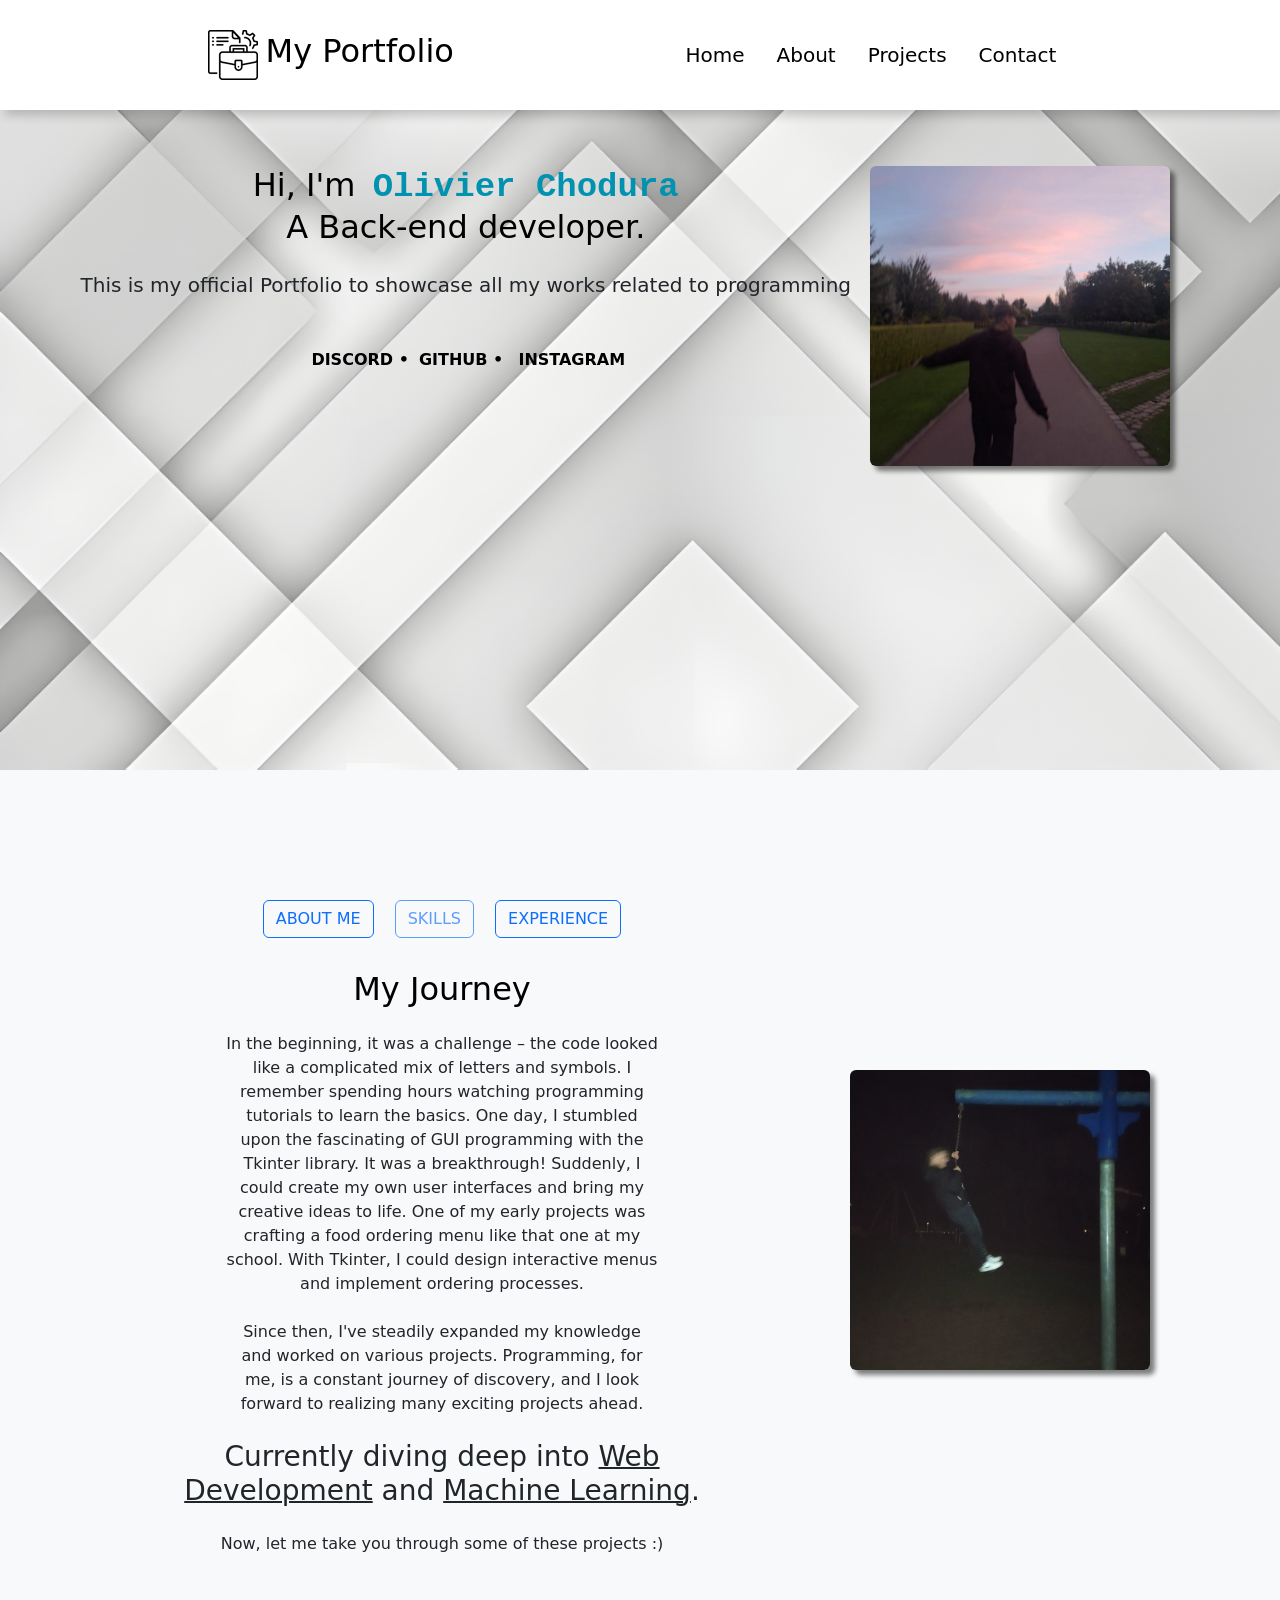
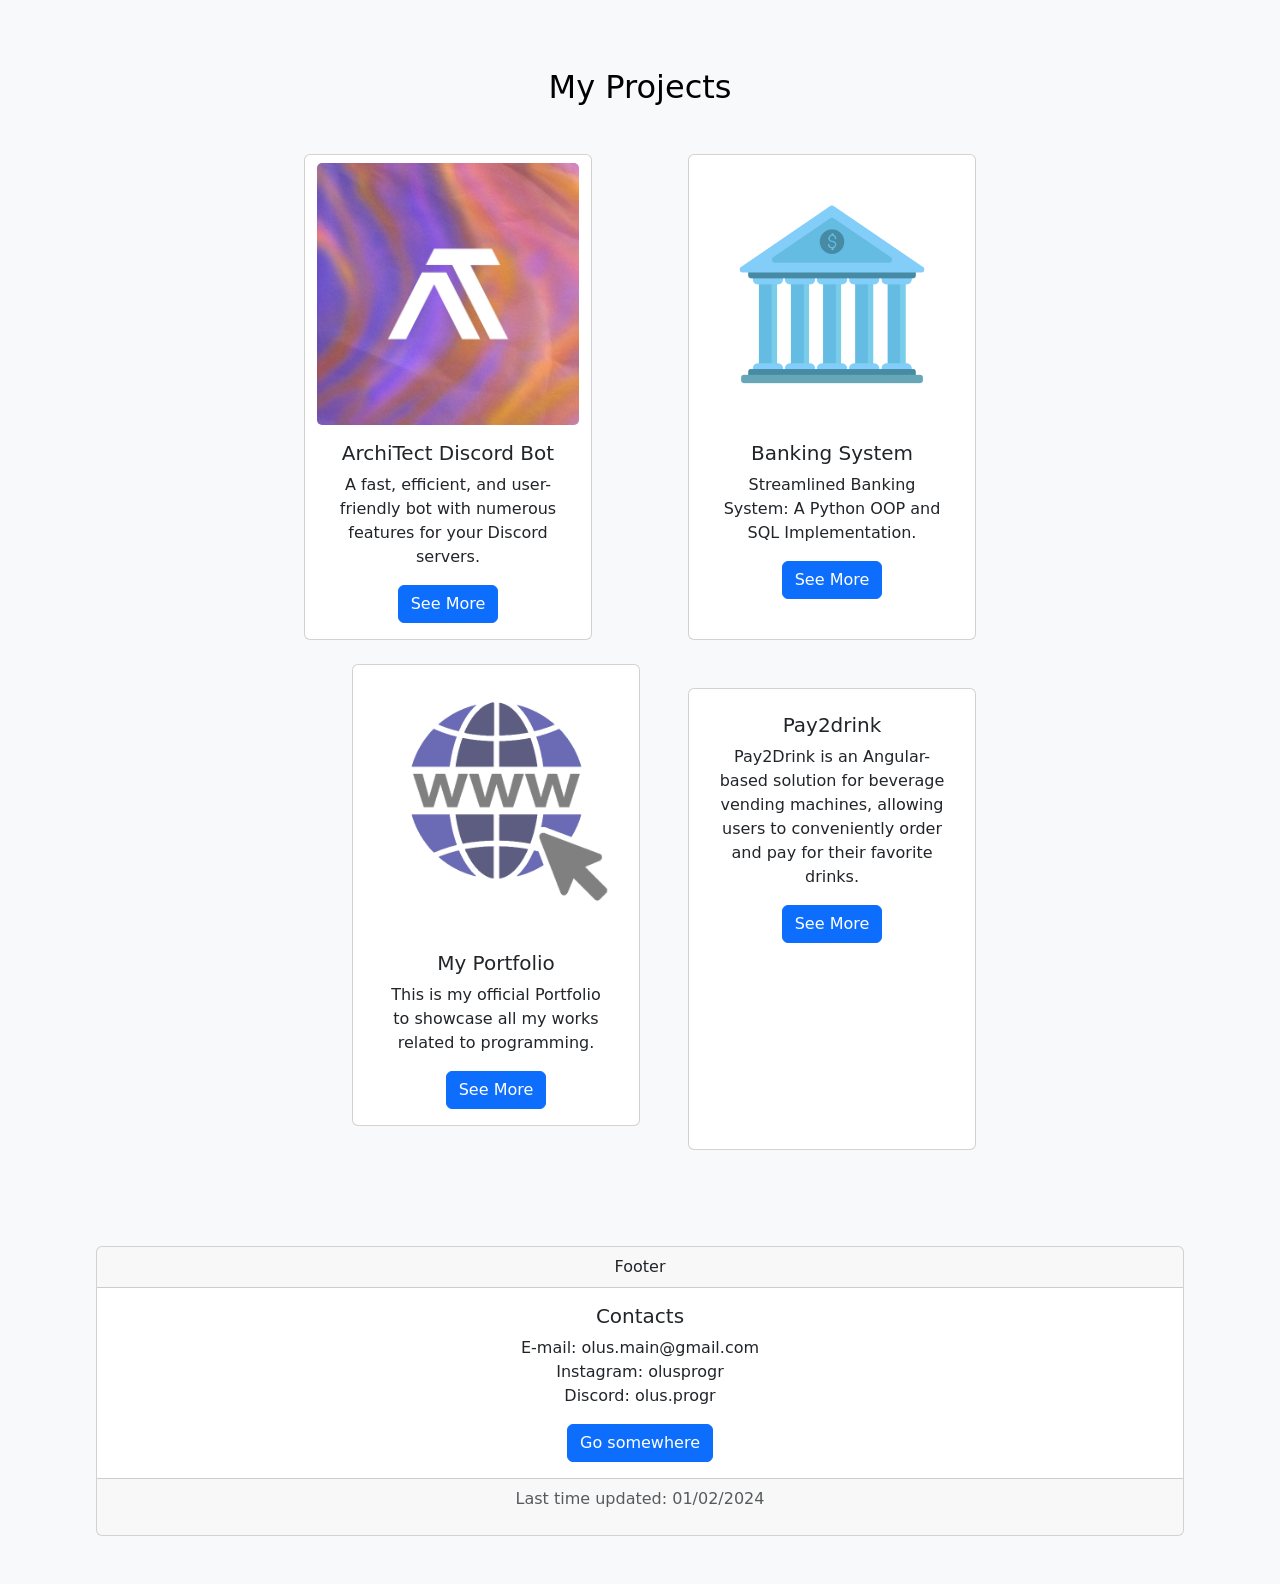
==== index.html @ 4bd39600 "first commit" ====
<!DOCTYPE html>
<html lang="en">
<head>
    <meta charset="UTF-8">
    <meta name="viewport" content="width=device-width, initial-scale=1.0">
    <link href="https://cdn.jsdelivr.net/npm/bootstrap@5.3.2/dist/css/bootstrap.min.css" rel="stylesheet" integrity="sha384-T3c6CoIi6uLrA9TneNEoa7RxnatzjcDSCmG1MXxSR1GAsXEV/Dwwykc2MPK8M2HN"
    crossorigin="anonymous">
    <link rel="stylesheet" href="css/main-style.css">
    <link rel="stylesheet" href="css/index-style/@media.css">
    <link rel="stylesheet" href="css/index-style/main.css">
    <title>My Portfolio</title>
</head>
<body class="body">
    <nav>
        <div class="navbar fixed-top justify-content-evenly" id="shadow-changing-div">
            <div class="d-flex a-fade-in align-items-center" id="navbar-top">
                <img src="img/portfolio-icon.png" class="portfolio-icon">
                <h2 class="main-title mx-2">My Portfolio</h2>
            </div>
            <ul class="nav fs-5 py-1 py-md-4 justify-content-center a-fade-in">
                <li class="nav-item">
                    <a class="nav-link" href="#home">Home</a>
                </li>
                <li class="nav-item">
                    <a class="nav-link" href="#about">About</a>
                </li>
                <li class="nav-item">
                    <a class="nav-link" href="#projects">Projects</a>
                </li>
                <li class="nav-item">
                    <a class="nav-link" href="#contact">Contact</a>
                </li>
            </ul>
        </div>
    </nav>
    
    <header class="a-fade-in">
        <home>
            <div class="container-fluid py-5" id="home">
                <div class="center-container justify-content-evenly mt-5">
                    <div class="text-container text-center">
                        <h2>Hi, I'm <span class="fs-34px fw-bold my-name ta-l" id="my-name" style="margin-left: 7px;"></span><br>A Back-end developer.</h2>
                        <p class="mt-4 fs-5">This is my official Portfolio to showcase all my works related to programming</p>
                        <div class="social-links mt-5 mb-5">
                            <ion-icon name="logo-discord" style="margin-right: 5px;"></ion-icon>
                            <a href="https://discord.gg/olus.progr class=" class="link-offset-2" style="font-weight: bold; margin-right: 5px;"> DISCORD •</a>
                            <ion-icon name="logo-github"></ion-icon>
                            <a href="https://github.com/olusprogr" class="link-offset-2" style="font-weight: bold; margin-right: 5px;"> GITHUB •</a>
                            <ion-icon name="logo-instagram" style="margin-left: 5px;"></ion-icon>
                            <a href="https://www.instagram.com/olus.progr" class="link-offset-2" style="font-weight: bold;"> INSTAGRAM</a>
                        </div>
                    </div>
                    <img src="img/image-of-me.jpg" class="rounded mb-5 bs-basic" style="max-width: 300px;">
                </div>
            </div>
        </home>
    </header>

    <main>
        <about>
            <div class="ABOUT-div py-3 container" id="about">
                <div class="text-center ml-3">
                    <div class="mt-5 mb-3">
                        <button type="button" class="btn btn-outline-primary my-3 mx-2"  onclick="changeText('aboutMe')">ABOUT ME</button>
                        <button type="button" class="btn btn-outline-primary my-3 mx-2" disabled onclick="changeText('skills')">SKILLS</button>
                        <button type="button" class="btn btn-outline-primary my-3 mx-2" onclick="changeText('experience')">EXPERIENCE</button>
                    </div>
                    <div>
                        <div>
                            <div class="mx-xl-5 mb-5">
                                <h2 id="dynamicText-about-me-h2">My Journey</h2>
                                <div class="mx-xl-5">
                                    <p id="dynamicText-about-me-p" class="my-4 mx-5">In the beginning, it was a challenge – the code looked like a complicated mix of letters and symbols.
                                        I remember spending hours watching programming tutorials to learn the basics. One day, I stumbled upon the fascinating of GUI programming with the Tkinter library. It was a breakthrough!
                                        Suddenly, I could create my own user interfaces and bring my creative ideas to life.
                                        One of my early projects was crafting a food ordering menu like that one at my school. With Tkinter, I could design interactive menus and implement ordering processes.<br><br>
                                        Since then, I've steadily expanded my knowledge and worked on various projects. Programming, for me, is a constant journey of discovery, and I look forward to realizing many exciting projects ahead.
                                    </p>
                                </div>
                                <h3 id="dynamicText-about-me-h3">Currently diving deep into <span style='text-decoration: underline 2px;'>Web Development</span> and 
                                    <span style='text-decoration: underline 2px;'>Machine Learning</span>.</h3>
                                <p id="dynamicText-about-me-p-2" class="my-4 mx-4">Now, let me take you through some of these projects :)</p>
                            </div>
                        </div>
                    </div>
                </div>
    
                <div class="d-flex align-items-center justify-content-center">
                    <img src="img/image-of-me2.jpeg" class="rounded mw-300px mx-5 bs-basic">
                </div>
            </div>
        </about>

        <projects>
            <div id="projects" class="my-5">
                <div class="container text-center my-5">
                    <h2 class="my-5 my-projects-title">My Projects</h2>
                    <div class="row justify-content-center">
    
                        <div class="card col-lg-4 col-md-6 mb-4 mx-5" style="width: 18rem;">
                            <img src="img/Archtietc3tst.jpg" class="img-fluid card-img mt-2">
                            <div class="card-body">
                              <h5 class="card-title">ArchiTect Discord Bot <ion-icon name="logo-python"></ion-icon></h5>
                              <p class="card-text">A fast, efficient, and user-friendly bot with numerous features for your Discord servers.</p>
                              <a href="project-architect.html" class="btn btn-primary">See More</a>
                            </div>
                        </div>
    
                        <div class="card col-lg-4 col-md-6 mb-4 mx-5" style="width: 18rem;">
                            <img src="img/banking-system.png" class="img-fluid card-img mt-2">
                            <div class="card-body">
                              <h5 class="card-title">Banking System <ion-icon name="logo-python"></ion-icon></h5>
                              <p class="card-text">Streamlined Banking System: A Python OOP and SQL Implementation.</p>
                              <a href="project-banking-system.html" class="btn btn-primary">See More</a>
                            </div>
                        </div>
    
                        <div class="card col-lg-4 col-md-6 mb-4 mx-5" style="width: 18rem;">
                            <img src="img/website.png" class="img-fluid card-img mt-2">
                            <div class="card-body">
                              <h5 class="card-title">My Portfolio <ion-icon name="logo-javascript"></ion-icon></h5>
                              <p class="card-text">This is my official Portfolio to showcase all my works related to programming.</p>
                              <a href="project-my-portfolio.html" class="btn btn-primary">See More</a>
                            </div>
                        </div>

                        <div class="card col-lg-4 col-md-6 mt-4" style="width: 18rem;">
                            <img src="" class="img-fluid card-img mt-2">
                            <div class="card-body">
                              <h5 class="card-title">Pay2drink <ion-icon name="logo-angular"></ion-icon></h5>
                              <p class="card-text">Pay2Drink is an Angular-based solution for beverage vending machines, allowing users to conveniently order and pay for their favorite drinks.</p>
                              <a href="project-pay2drink.html" class="btn btn-primary">See More</a>
                            </div>
                        </div>
                    </div>
                </div>
            </div>
        </projects>
    </main>

    <footer class="a-fade-in">
        <contact>
            <div id="contact" class="mx-5 py-5">
                <div class="card text-center mx-xl-5">
                    <div class="card-header">Footer</div>
                    <div class="card-body">
                      <h5 class="card-title">Contacts</h5>
                      <p class="card-text"><ion-icon name="mail-outline"></ion-icon> E-mail: olus.main@gmail.com
                        <br><ion-icon name="logo-instagram"></ion-icon> Instagram: olusprogr
                        <br><ion-icon name="logo-discord"></ion-icon> Discord: olus.progr</p>
                      <a href="#" class="btn btn-primary">Go somewhere</a>
                    </div>
                    <div class="card-footer text-body-secondary"><p>Last time updated: 01/02/2024</p></div>
                </div>
            </div>
        </contact>
    </footer>

    <script src="https://cdn.jsdelivr.net/npm/bootstrap@5.3.2/dist/js/bootstrap.bundle.min.js"
    integrity="sha384-C6RzsynM9kWDrMNeT87bh95OGNyZPhcTNXj1NW7RuBCsyN/o0jlpcV8Qyq46cDfL" crossorigin="anonymous"></script>
    <script src="js/functions.js"></script>
    <script type="module" src="https://unpkg.com/ionicons@7.1.0/dist/ionicons/ionicons.esm.js"></script>
    <script nomodule src="https://unpkg.com/ionicons@7.1.0/dist/ionicons/ionicons.js"></script>
    <script src="js/eventLisener.js"></script>
</body>
</html>
---- css/main-style.css ----
@keyframes fadeIn {
    from {
        opacity: 0.4;
    }
    to {
        opacity: 1;
    }
}

.a-fade-in {
    animation: fadeIn 0.5s ease-in-out;
}

.fs-34px {
    font-size: 34px;
}

.mw-300px {
    max-width: 300px;
}

.td-u-2px {
    text-decoration: underline 2px;
}

.bg-6c757d {
    background-color: #051c31;
}

.bs-basic {
    box-shadow: 5px 5px 5px rgba(0, 0, 0, 0.5);
}

.ta-l {
    text-align: left;
}
---- css/index-style/@media.css ----
/* Screenwidth 0 - 1000 */
@media (max-width: 1000px) {
    .center-container {
        display: flex;
        flex-direction: column;
        justify-content: center;
        align-items: center;
    }

    .ABOUT-div {
        display: flex;
        flex-direction: column;
        justify-content: center;
        align-items: center;
    }

    .portfolio-icon {
        width: 15%;
        height: 15%;
    }

    .main-title {
        font-size: 20px;
    }
}

/* Screenwidth 1000 - 1500 */
@media (min-width: 1000px) {
    .center-container {
        display: flex;
        justify-content: space-between;
        margin-top: 100px;
        margin-left: 50px;
    }

    .center-container {
        margin-right: 80px;
        margin-bottom: 100px;
    }

    .ABOUT-div {
        display: flex;
        justify-content: space-between;
    }

    #home {
        height: 700px;
    }
}

/* Screenwidth 1500 - END */
@media (min-width: 1500px) {
    .center-container {
        margin-top: 150px;
        margin-left: 100px;
    }

    .body {
        margin-top: 110px;
    }

    .text-container h2{
        margin-top: 80px;
    }
}

/** Scheme: dark **/
@media (prefers-color-scheme: dark) {

    .body {
        background-color: #282b30;
    }
    
    h1 {
        color: #e0e1dd;
    }

    .navbar {
        background-color: #343a40;
        box-shadow: 0px 5px 10px rgba(82, 102, 145, 0.2)
    }

    .navbar a {
        color: #e0e1dd;
    }

    body {
        background-color: #424242;
    }

    .container {
        background-color: #495057;
    }

    .card {
        background-color: #e5e5e5;
    }

    p {
        color: rgb(212, 212, 212);
    }

    a {
        text-decoration: none;
        color: rgb(255, 255, 255);
    }
    
    .navbar a:after {
        content: "";
        position: absolute;
        bottom: 0;
        left: 0;
        right: 0;
        height: 2px;
        background: rgb(179, 179, 179);
        transform: scaleX(0);
        transition: transform 0.5s ease;
    }
       
    .navbar a:hover:after {
        transform: scaleX(1);
        background-color: #ffffff;
    }

    #home {
        background-image: url("../../img/background-image-home-dark.png");
        background-size: cover;
        background-repeat: no-repeat;
    }

    #home h2, .main-title {
        color: #f8f9fa;
    }

    .portfolio-icon {
        content: url(../../img/portfolio-icon-light.png);
    }

    .my-projects-title {
        color: #f8f9fa;
    }

    #projects .container {
        background-color: #282b30;
    }

    #projects .card {
        background-color: #292a2c;
    }

    #projects h5 {
        color: #f8f9fa;
    }

    .ABOUT-div {
        background-color: #282b30;
    }

    .ABOUT-div h2, h3 {
        color: #f8f9fa;
    }

    #contact .card{
        background-color: #292a2c;
    }

    #contact .card-header, .card-title {
        color: #e0e1dd;
    }

    .social-links ion-icon:nth-child(1) {
        color: #7289da;
    }
  
    .social-links ion-icon:nth-child(5) {
        color: #c75696;
    }
  
    .social-links ion-icon:nth-child(3) {
        color: #b4b4b4
    }

    .my-name {
        color: #00b4d8;
    }

    @keyframes shadowChange {
        0% {
            box-shadow: 0 0 10px rgb(255, 255, 255, 0.5);
        }
        50% {
            box-shadow: 0 0 10px rgba(60, 134, 168, 0.6);
        }
        100% {
            box-shadow: 0 0 10px rgb(255, 255, 255, 0.5);
        }
      }
    
    #shadow-changing-div {
        animation: shadowChange 3s infinite;
    }

    .card-footer {
        color: #b4b4b4;
    }
}

/** Scheme: light **/
@media (prefers-color-scheme: light) {
    .body {
        background-color: #f8f9fa;
    }

    .navbar {
        background-color: #ffffff;
        box-shadow: 5px 5px 10px rgba(0, 0, 0, 0.2)
    }

    .navbar a {
        color: #000000;
    }

    h1, h2 {
        color: #000000;
    }

    #home {
        background-image: url("../../img/background-img-home.png");
        background-size: cover;
        background-repeat: no-repeat;
    }

    #home a{
        color: #000000;
    }

    a:after {
        content: "";
        position: absolute;
        bottom: 0;
        left: 0;
        right: 0;
        height: 2px;
        background: rgb(39, 39, 39);
        transform: scaleX(0);
        transition: transform 0.5s ease;
    }
       
    a:hover:after {
        transform: scaleX(1);
        background-color: #000000;
    }

    .my-name {
        color: #0092af;
    }

    @keyframes shadowChange {
        0% {
          box-shadow: 0 0 10px rgba(0, 52, 77, 1);
        }
        50% {
          box-shadow: 0 0 10px rgba(0, 0, 0, 0.5);
        }
        100% {
          box-shadow: 0 0 10px rgba(0, 52, 77, 1);
        }
      }
    
    #shadow-changing-div {
        animation: shadowChange 3s infinite;
    }
}
---- css/index-style/main.css ----
body {
    margin-top: 70px;
}

/* Anker "Link" */
a {
    text-decoration: none;
    position: relative;
}

/* About me */
.ABOUT-div {
    margin-top: 50px;
    display: flex;
    justify-content: space-around;
}

/* My name animation */
@keyframes blink {
    50% {
      opacity: 0;
    }
}

.my-name {
    font-family: monospace;
    display: inline-block;
    min-width: 290px;
}
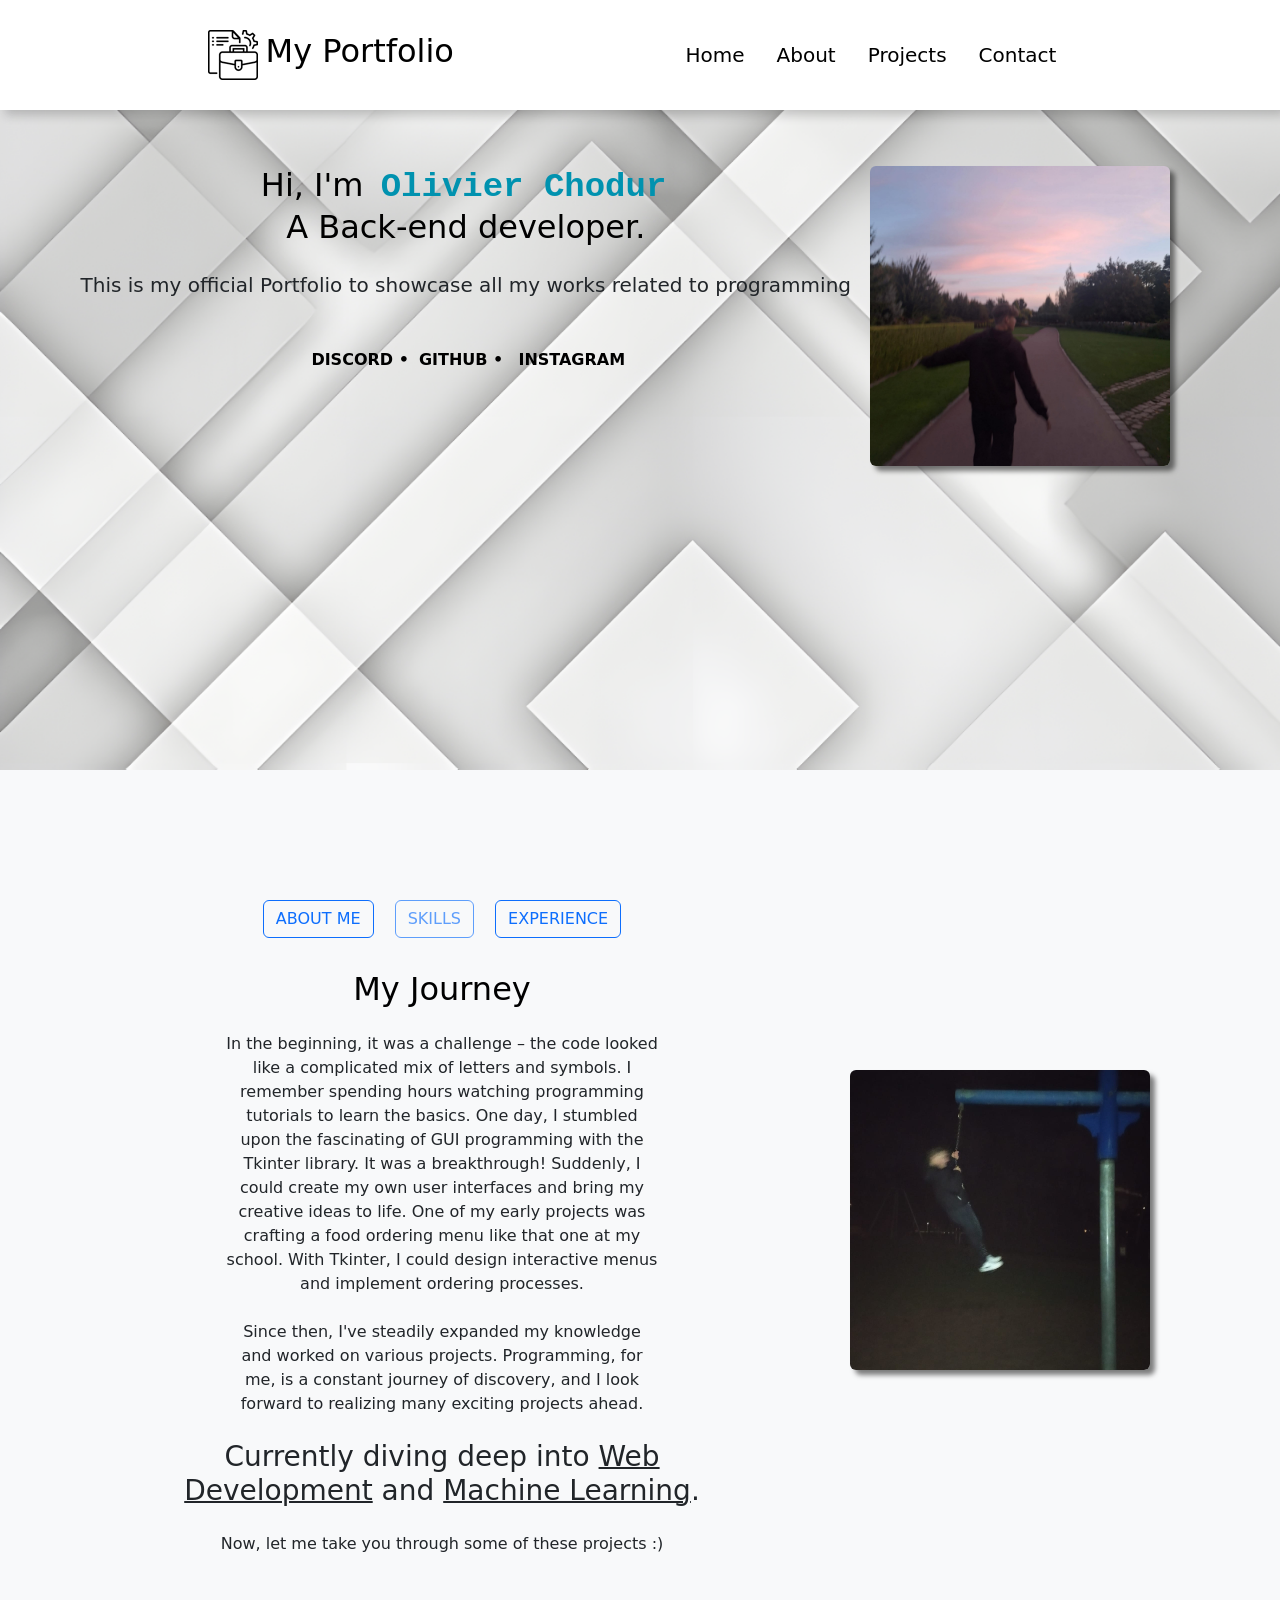
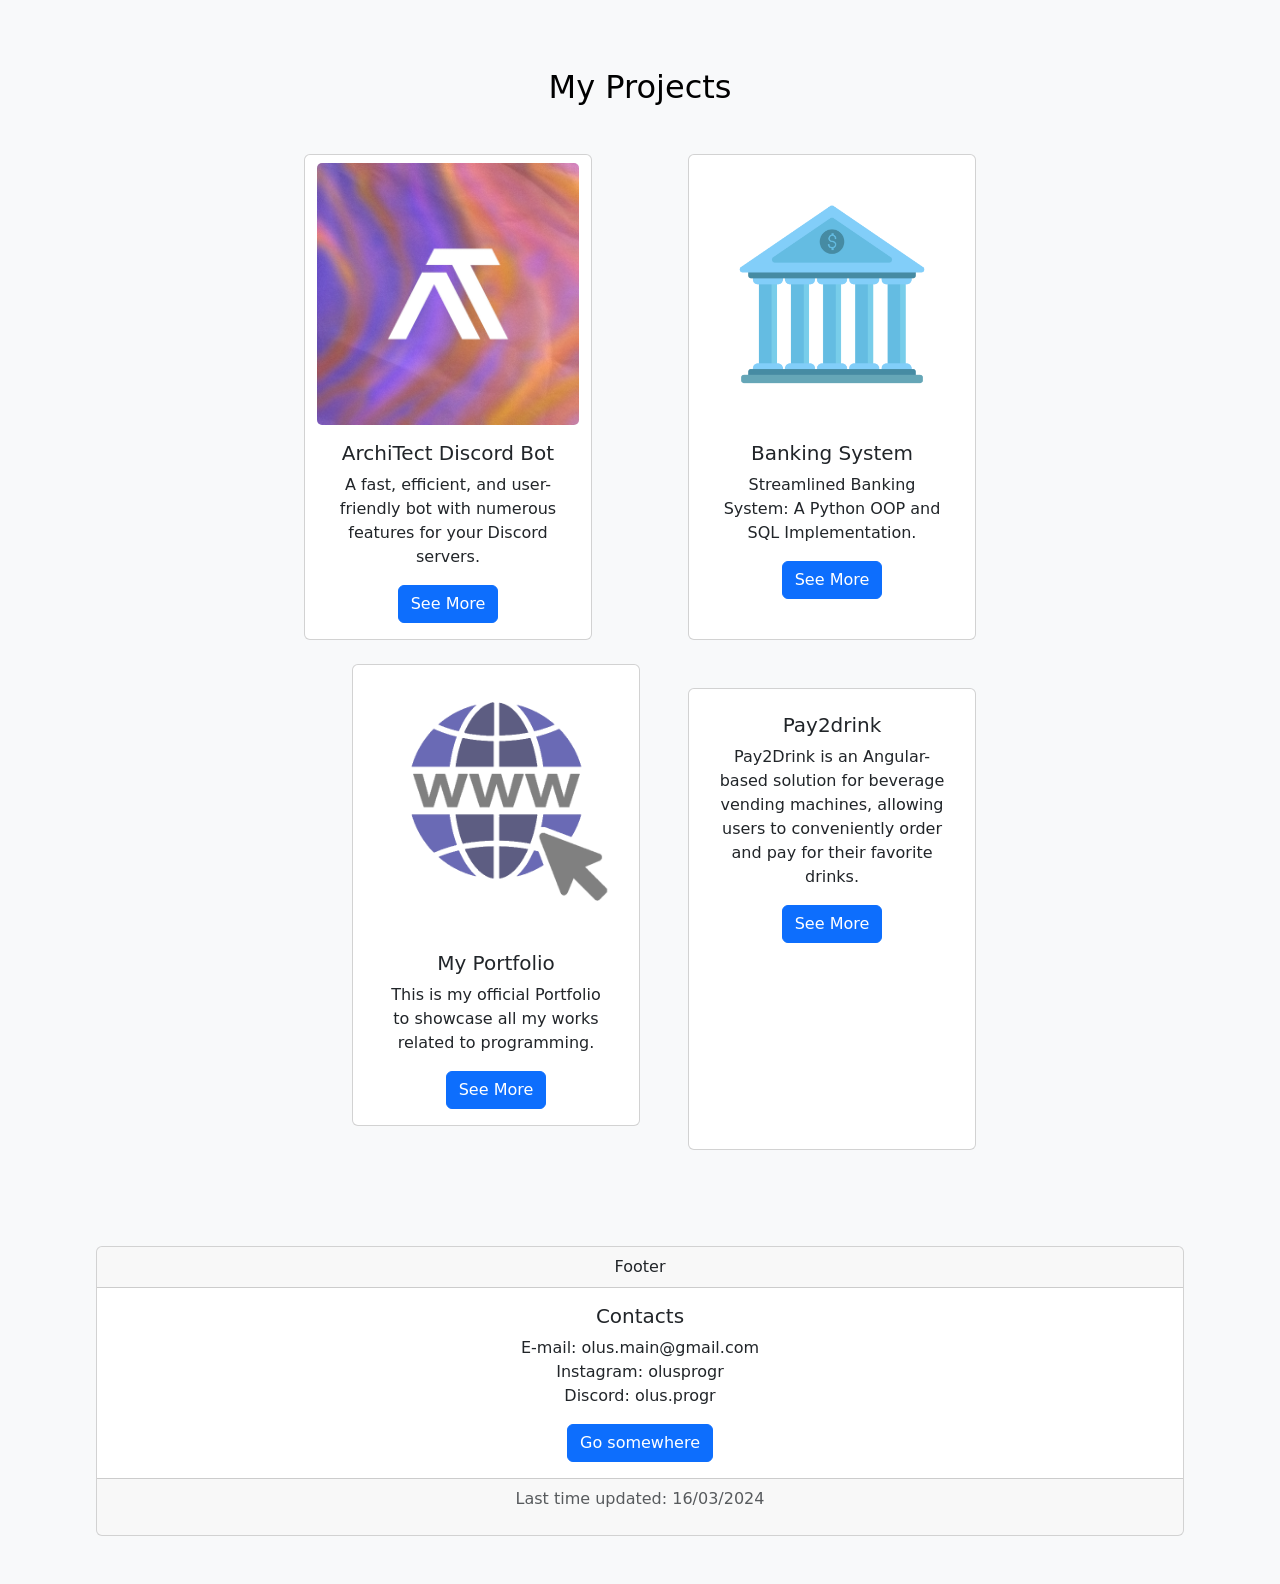
==== commit 505522a0: "test" ====
--- a/index.html
+++ b/index.html
@@ -150,7 +150,7 @@
                         <br><ion-icon name="logo-discord"></ion-icon> Discord: olus.progr</p>
                       <a href="#" class="btn btn-primary">Go somewhere</a>
                     </div>
-                    <div class="card-footer text-body-secondary"><p>Last time updated: 01/02/2024</p></div>
+                    <div class="card-footer text-body-secondary"><p>Last time updated: 16/03/2024</p></div>
                 </div>
             </div>
         </contact>
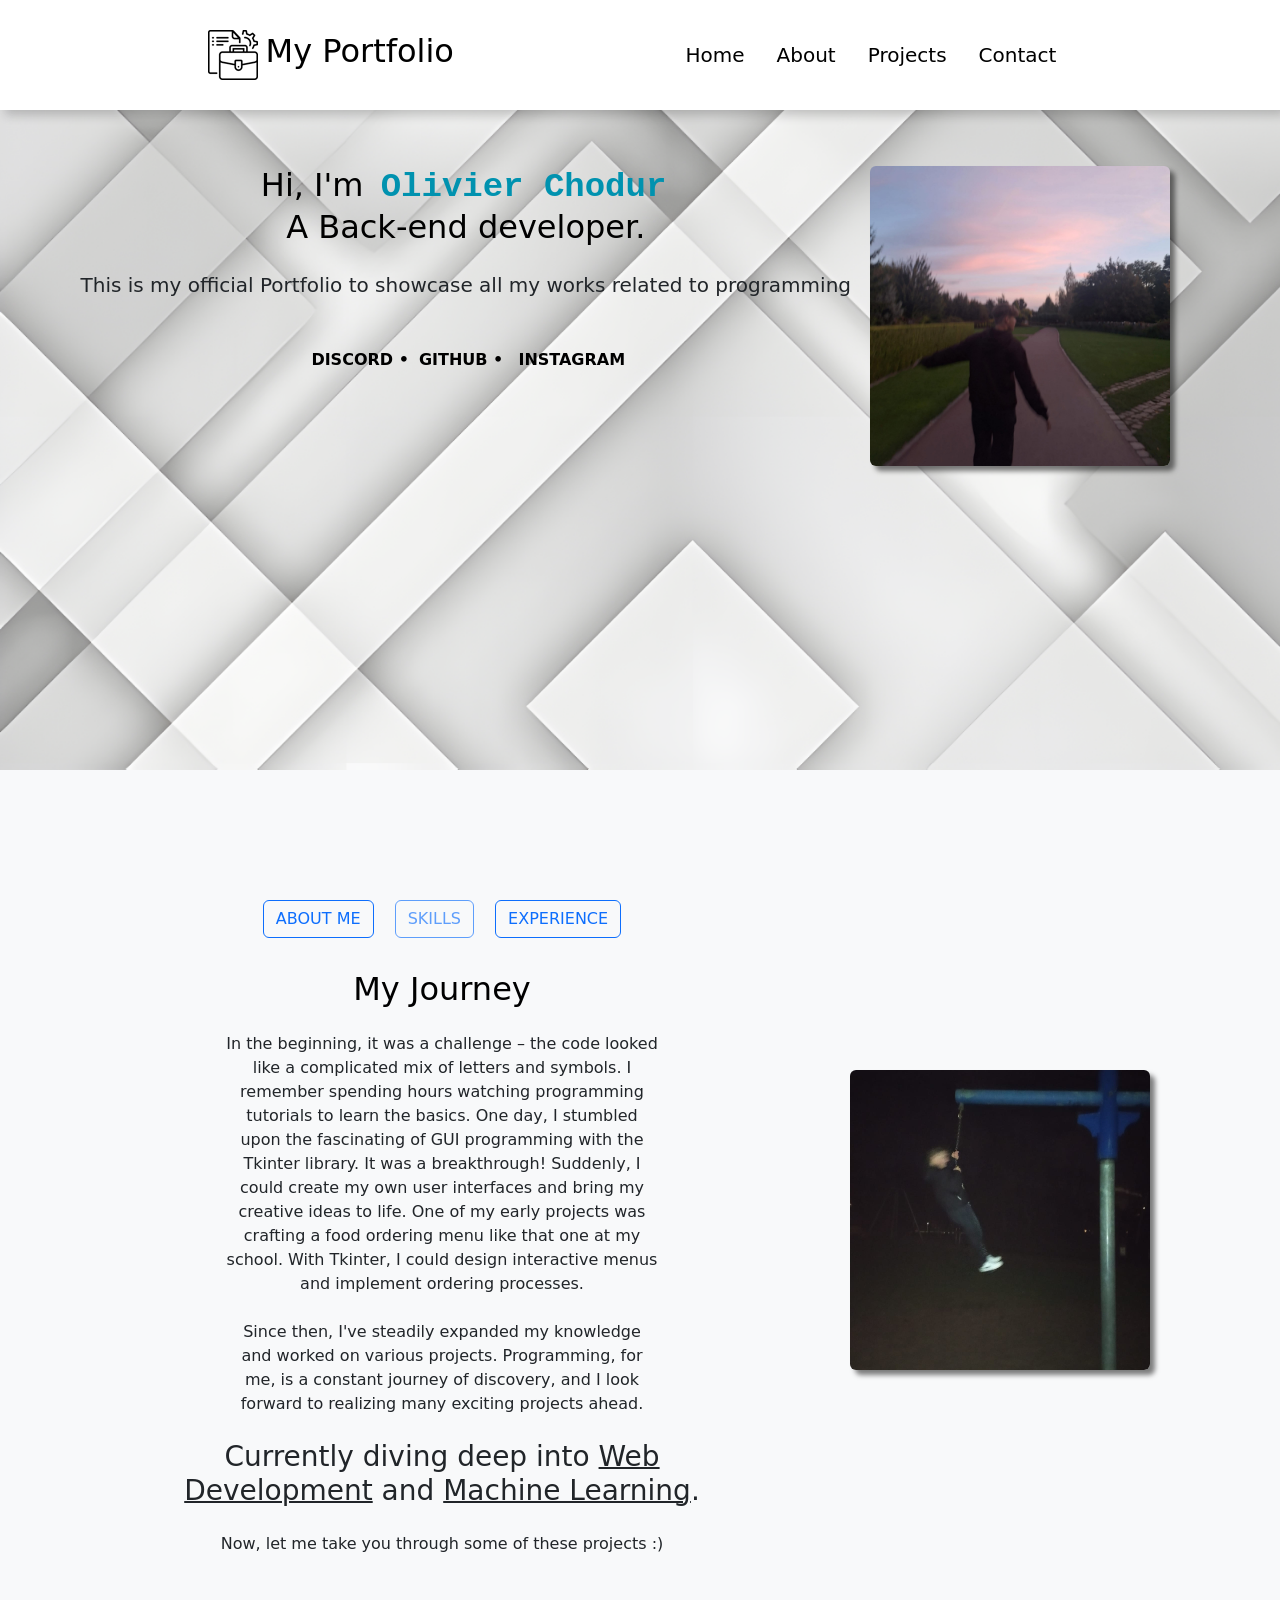
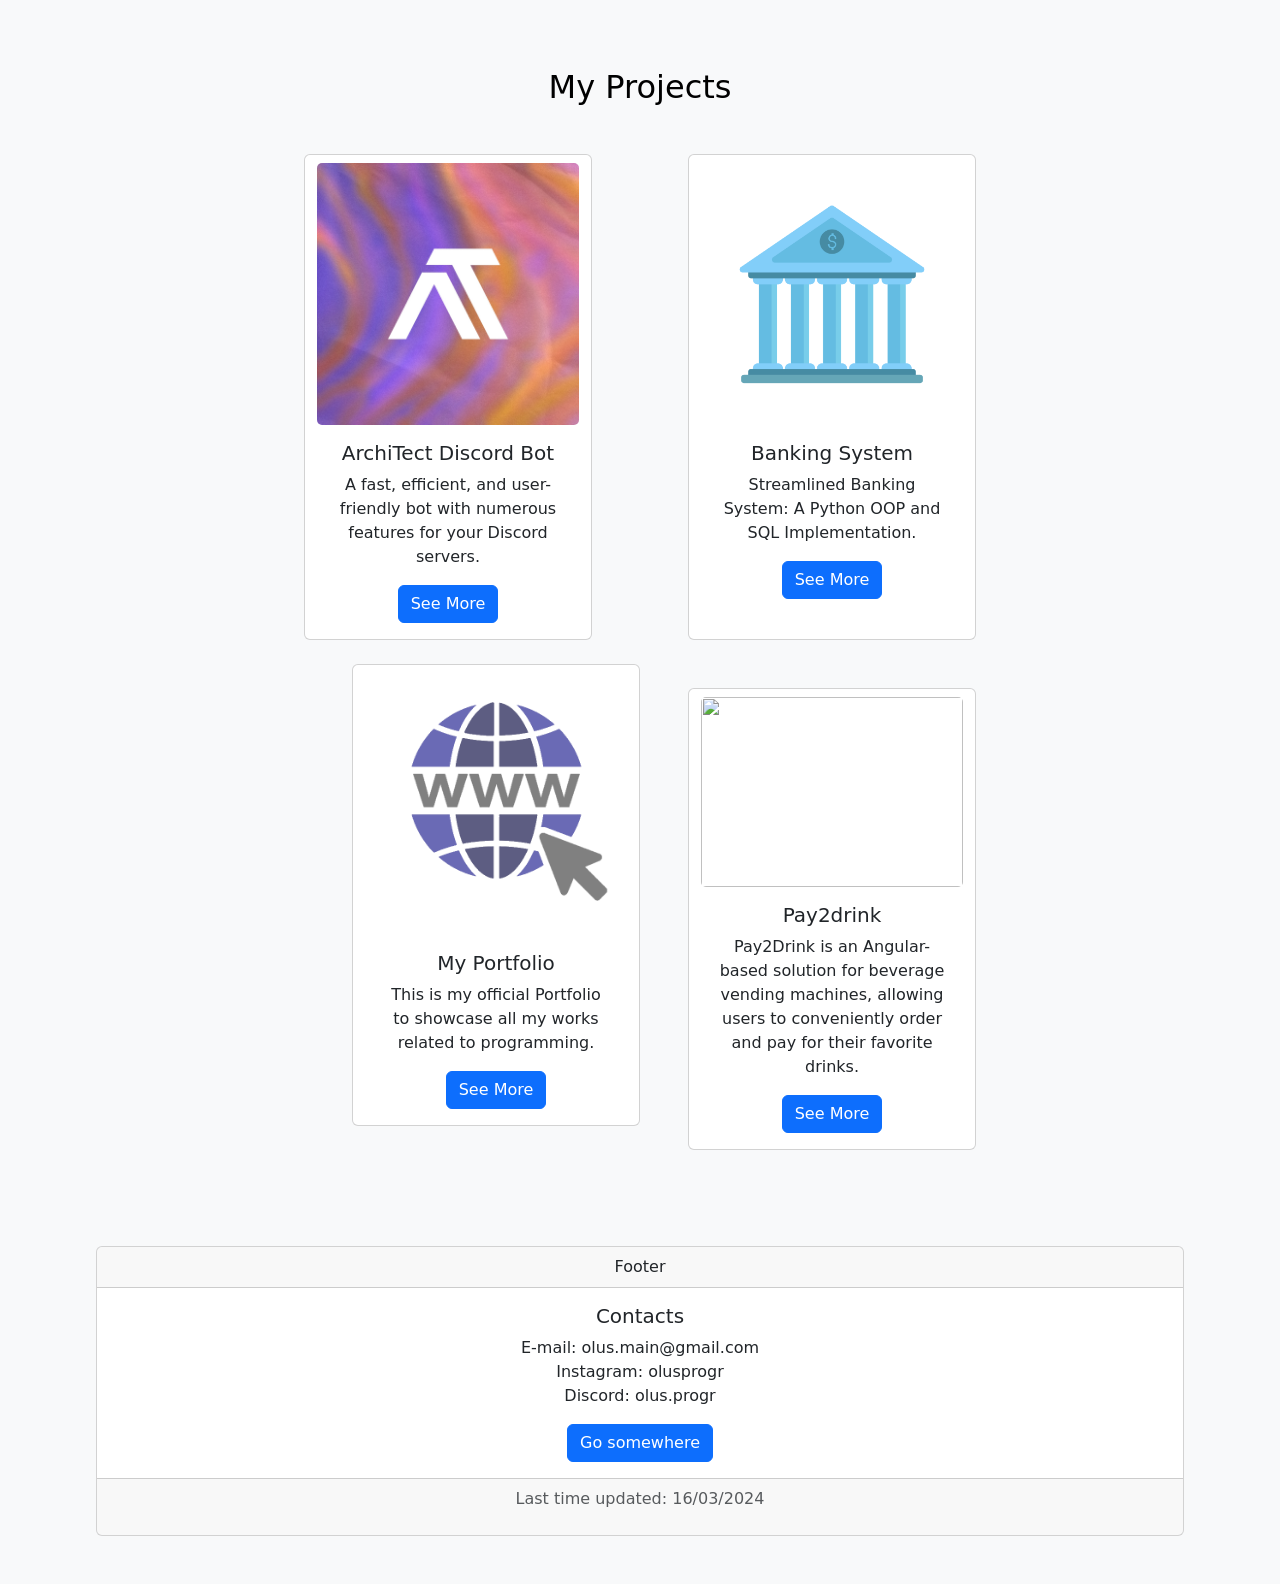
==== commit b8f77dd2: "Actualizar index.html" ====
--- a/index.html
+++ b/index.html
@@ -1,4 +1,4 @@
-<!DOCTYPE html>
+<!DOCTYPE html
 <html lang="en">
 <head>
     <meta charset="UTF-8">
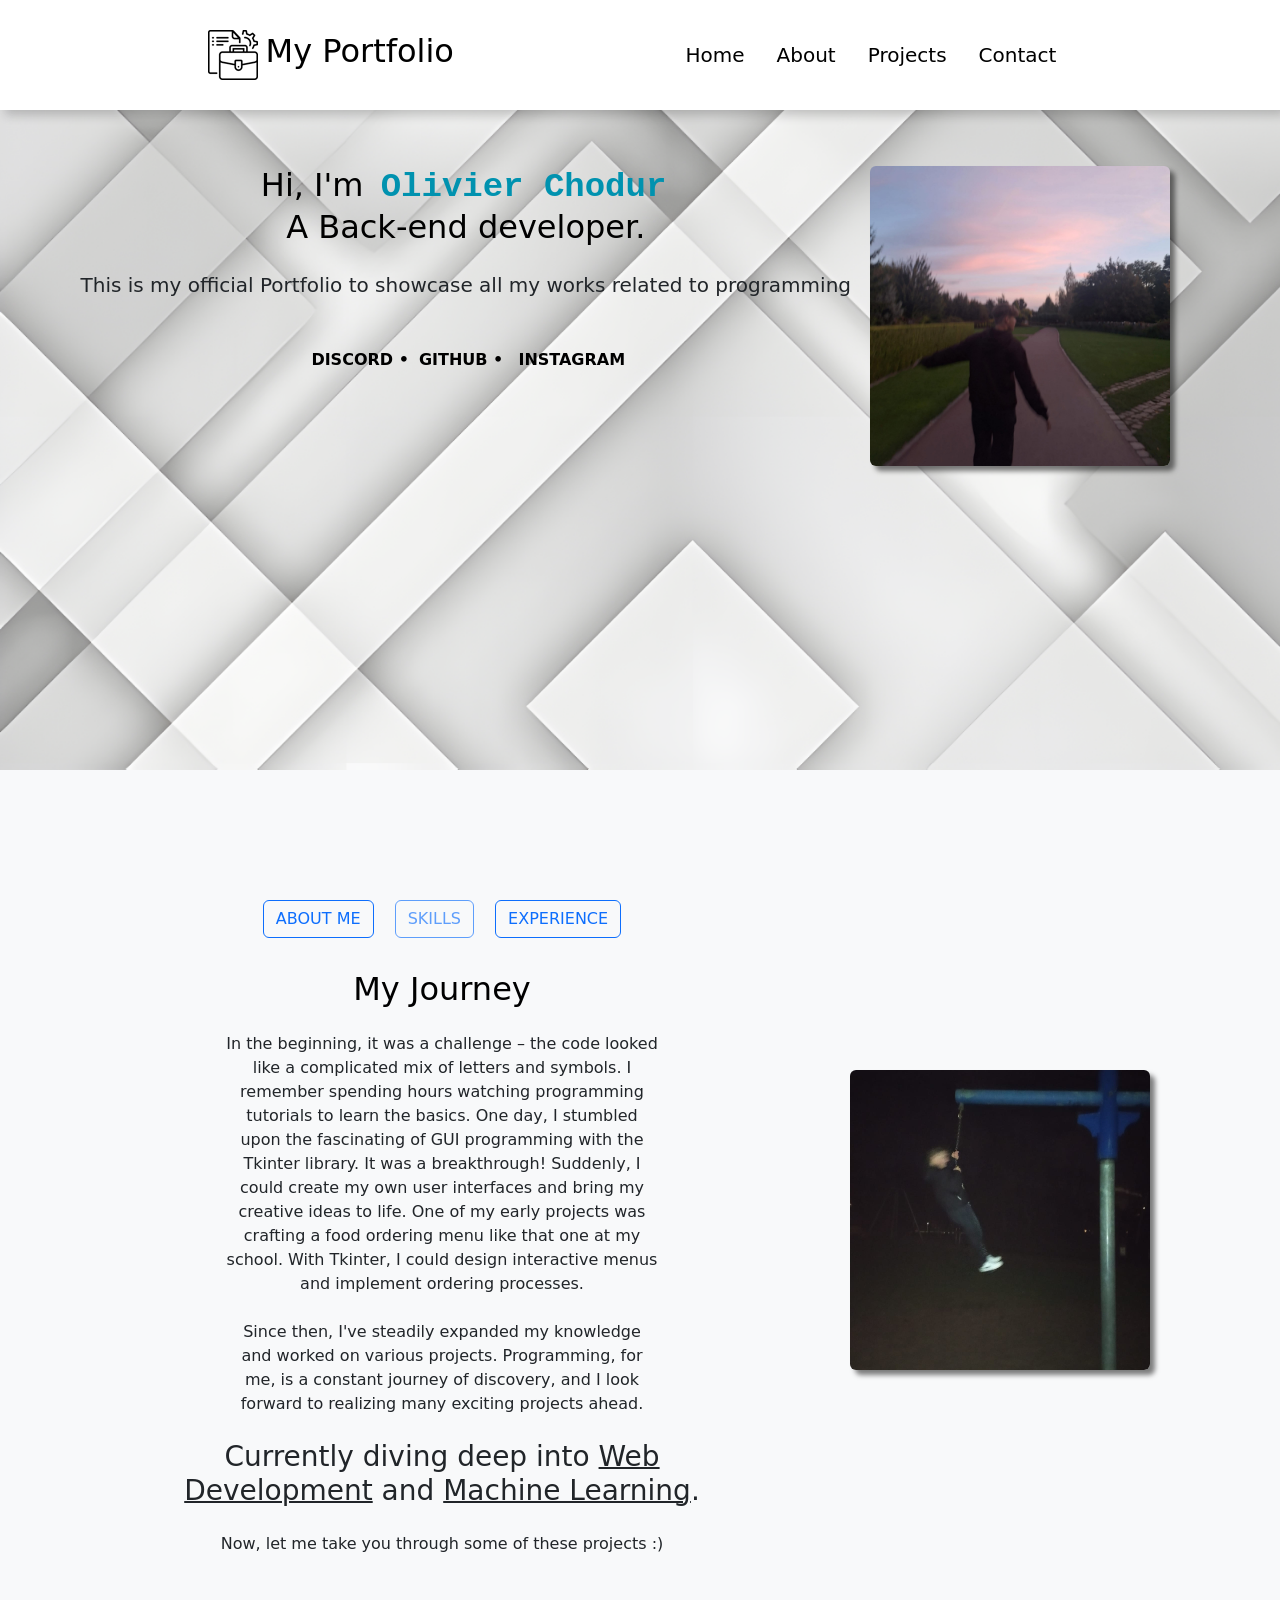
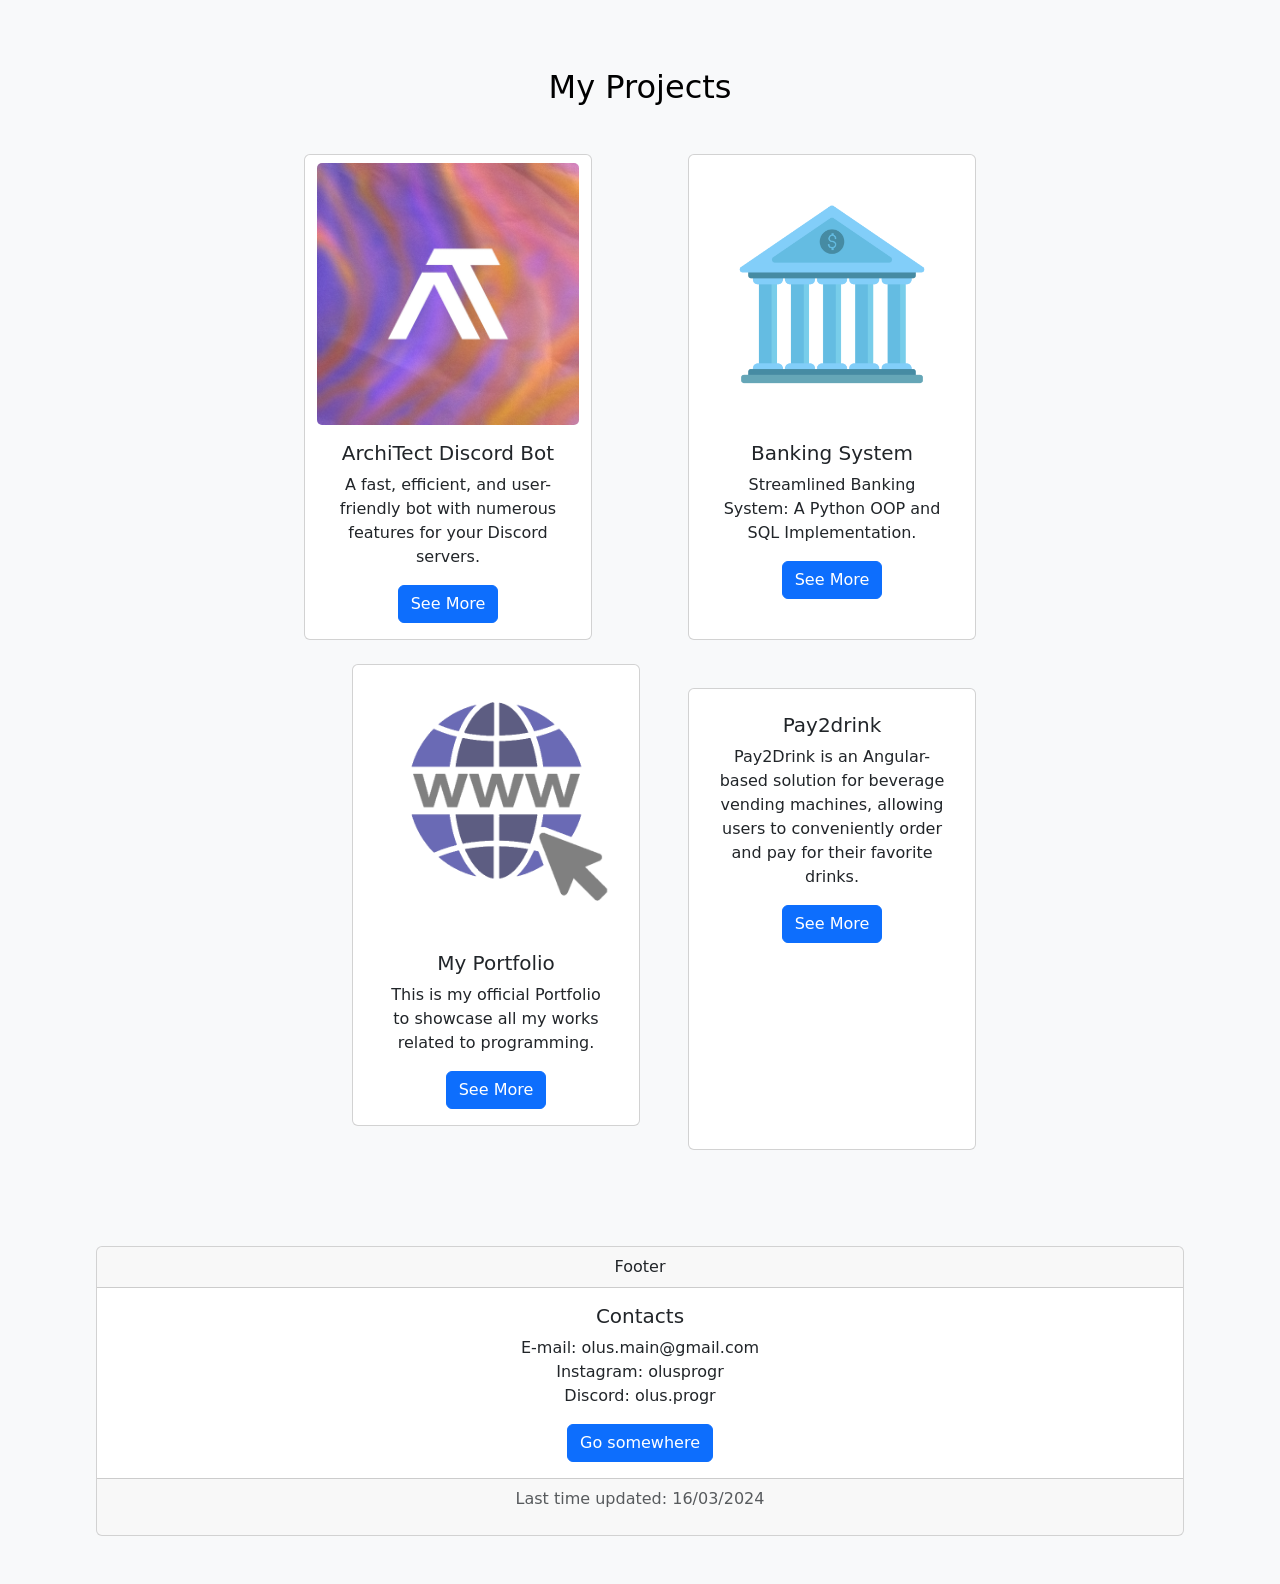
==== commit aacfdcb6: "Actualizar index.html" ====
--- a/index.html
+++ b/index.html
@@ -1,4 +1,4 @@
-<!DOCTYPE html
+<!DOCTYPE html>
 <html lang="en">
 <head>
     <meta charset="UTF-8">
